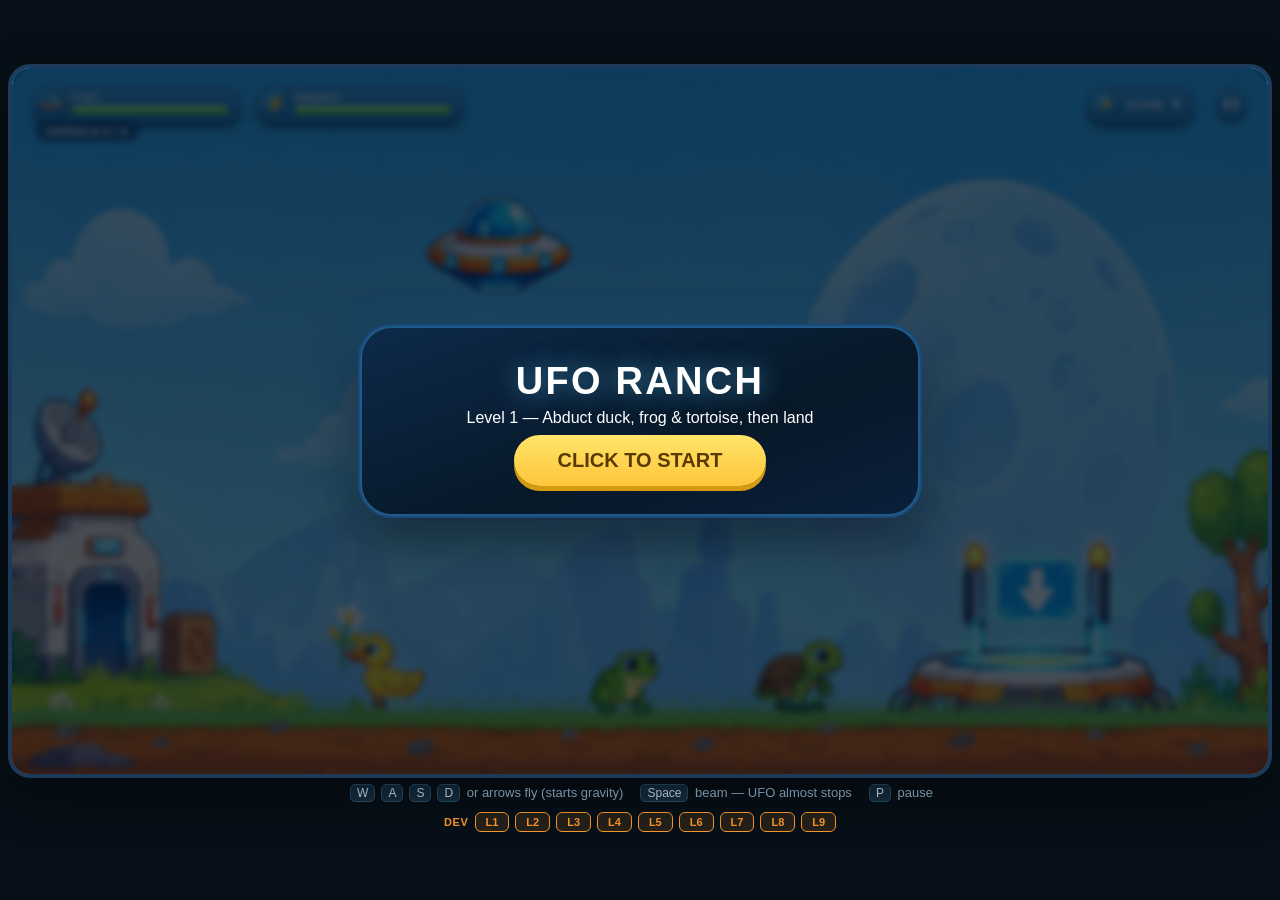
==== index.html @ 79c07a97 "level 9" ====
<!DOCTYPE html>
<html lang="en">
<head>
  <meta charset="UTF-8" />
  <meta name="viewport" content="width=device-width, initial-scale=1.0" />
  <title>UFO Ranch — Level 1: Green Planet</title>
  <link rel="stylesheet" href="css/game.css" />
</head>
<body>
  <div id="frame">
    <div id="stage">
      <canvas id="game" width="1600" height="900"></canvas>

      <div id="hud">
        <div class="pill pill-bar">
          <div class="icon-wrap"><canvas id="icon-ufo" width="72" height="72"></canvas></div>
          <div class="pill-body">
            <div class="lbl">FUEL</div>
            <div class="bar"><i id="fuel-bar"></i></div>
          </div>
        </div>
        <div class="pill pill-bar">
          <div class="icon-wrap bolt">⚡</div>
          <div class="pill-body">
            <div class="lbl">ENERGY</div>
            <div class="bar"><i id="energy-bar"></i></div>
          </div>
        </div>
        <div class="spacer"></div>
        <div class="pill pill-stat">
          <div class="icon-wrap star-ic">★</div>
          <div class="stat"><span class="score-lbl">SCORE</span> <span id="score-stat">0</span></div>
        </div>
        <button id="pause-btn" type="button" aria-label="Pause">❚❚</button>
      </div>

      <div id="goal-chip">ANIMALS <b id="goal-stat">0 / 5</b></div>

      <div id="banner" class="hidden"></div>

      <div id="overlay" class="show">
        <div class="panel">
          <h1 id="ov-title">UFO RANCH</h1>
          <div id="ov-sub"></div>
          <button id="ov-btn" type="button">CLICK TO START</button>
        </div>
      </div>
    </div>
    <div id="hint">
      <span><kbd>W</kbd><kbd>A</kbd><kbd>S</kbd><kbd>D</kbd> or arrows fly (starts gravity)</span>
      <span><kbd>Space</kbd> beam — UFO almost stops</span>
      <span><kbd>P</kbd> pause</span>
    </div>
    <div id="dev-bar">
      <span>DEV</span>
      <button onclick="devGoto(0)">L1</button>
      <button onclick="devGoto(1)">L2</button>
      <button onclick="devGoto(2)">L3</button>
      <button onclick="devGoto(3)">L4</button>
      <button onclick="devGoto(4)">L5</button>
      <button onclick="devGoto(5)">L6</button>
      <button onclick="devGoto(6)">L7</button>
      <button onclick="devGoto(7)">L8</button>
      <button onclick="devGoto(8)">L9</button>
    </div>
  </div>
  <script src="js/sprites_b64.js"></script>
  <script src="js/game.js"></script>
</body>
</html>
---- css/game.css ----
* { box-sizing: border-box; margin: 0; padding: 0; }

html, body {
  width: 100%;
  height: 100%;
  overflow: hidden;
  background: #071018;
  font-family: "Trebuchet MS", "Segoe UI", sans-serif;
}

#frame {
  width: 100%;
  height: 100%;
  display: flex;
  flex-direction: column;
  align-items: center;
  justify-content: center;
  gap: 10px;
  padding: 12px;
}

#stage {
  position: relative;
  width: min(100vw - 24px, calc((100vh - 64px) * 16 / 9));
  height: min(100vh - 64px, calc((100vw - 24px) * 9 / 16));
  border-radius: 18px;
  overflow: hidden;
  box-shadow: 0 0 0 4px #1c3a5a, 0 18px 50px rgba(0, 0, 0, 0.55);
}

#game {
  width: 100%;
  height: 100%;
  display: block;
  cursor: crosshair;
}

#hud {
  position: absolute;
  top: 2.4%;
  left: 1.6%;
  right: 1.6%;
  display: flex;
  align-items: center;
  gap: 1.1%;
  pointer-events: none;
  z-index: 5;
}

.spacer { flex: 1; }

.pill {
  display: flex;
  align-items: center;
  gap: 6px;
  height: 38px;
  padding: 3px 12px 3px 4px;
  border-radius: 999px;
  color: #fff;
  background: linear-gradient(#3aa4e0, #1f7fbf);
  box-shadow: 0 4px 0 #0f4e7a, 0 8px 12px rgba(0, 0, 0, 0.22);
  border: 2px solid #2b93d0;
}

.pill-bar { flex: 1 1 120px; min-width: 0; max-width: 210px; }
.pill-stat { padding-right: 12px; flex: 0 0 auto; }

.icon-wrap {
  width: 28px;
  height: 28px;
  border-radius: 50%;
  background: radial-gradient(circle at 35% 30%, #4ec9ff, #156aa8);
  display: grid;
  place-items: center;
  flex: 0 0 28px;
  box-shadow: inset 0 -2px 0 rgba(0, 0, 0, 0.18);
  overflow: hidden;
}

#icon-ufo { width: 26px; height: 26px; }

.bolt, .star-ic {
  font-size: 16px;
  line-height: 1;
  color: #ffe14a;
  text-shadow: 0 1px 0 #c98910;
}

.bolt { color: #fff64a; font-size: 17px; }

.pill-body { flex: 1; min-width: 0; }
.lbl {
  font-weight: 800;
  font-size: 10px;
  letter-spacing: 0.08em;
  margin-bottom: 2px;
}

.bar {
  height: 8px;
  border-radius: 6px;
  background: #0d3358;
  overflow: hidden;
  box-shadow: inset 0 1px 2px rgba(0, 0, 0, 0.35);
}

.bar i {
  display: block;
  height: 100%;
  width: 100%;
  border-radius: 8px;
  background: linear-gradient(#c6ff7a, #7CFF4A 55%, #4fd024);
  box-shadow: inset 0 3px 0 rgba(255, 255, 255, 0.35);
  transition: width 0.12s linear;
}

.bar i.low { background: linear-gradient(#ffd36a, #ff9a2a); }
.bar i.crit { background: linear-gradient(#ff8a8a, #ff4a4a); }

.stat {
  font-weight: 800;
  font-size: 15px;
  white-space: nowrap;
}

.score-lbl { font-size: 10px; margin-right: 4px; letter-spacing: 0.04em; }

#pause-btn {
  pointer-events: auto;
  width: 34px;
  height: 34px;
  margin-left: 6px;
  border: 2px solid #2b93d0;
  border-radius: 50%;
  background: linear-gradient(#3aa4e0, #1f7fbf);
  color: #fff;
  font-size: 11px;
  cursor: pointer;
  box-shadow: 0 3px 0 #0f4e7a;
}

#pause-btn:active { transform: translateY(3px); box-shadow: 0 3px 0 #0f4e7a; }

#goal-chip {
  position: absolute;
  top: 7.4%;
  left: 1.8%;
  z-index: 5;
  pointer-events: none;
  background: rgba(16, 70, 120, 0.72);
  color: #fff;
  font-weight: 800;
  font-size: 11px;
  letter-spacing: 0.04em;
  padding: 5px 12px;
  border-radius: 999px;
}

#banner {
  position: absolute;
  top: 11%;
  left: 50%;
  transform: translateX(-50%);
  z-index: 6;
  background: rgba(20, 80, 140, 0.92);
  color: #fff;
  font-weight: 800;
  font-size: 22px;
  padding: 10px 28px;
  border-radius: 999px;
  pointer-events: none;
  white-space: nowrap;
}

#banner.hidden { display: none; }

#overlay {
  position: absolute;
  inset: 0;
  z-index: 8;
  display: none;
  align-items: center;
  justify-content: center;
  background: rgba(4, 14, 30, 0.72);
  backdrop-filter: blur(3px);
}

#overlay.show { display: flex; }

.panel {
  width: min(560px, 74%);
  text-align: center;
  color: #fff;
  padding: 32px 36px 28px;
  border-radius: 32px;
  background: linear-gradient(160deg, #0d2a4a 0%, #071828 60%, #0a1f3a 100%);
  box-shadow: 0 0 0 2px #1a4a7a, 0 0 40px rgba(60, 160, 255, 0.18), 0 16px 48px rgba(0, 0, 0, 0.6);
  border: 2px solid #1e5a8a;
}

.panel h1 {
  font-size: 38px;
  font-weight: 900;
  letter-spacing: 0.06em;
  margin-bottom: 6px;
  text-shadow: 0 0 24px rgba(100, 210, 255, 0.55);
}

.panel p {
  font-size: 14px;
  color: #7ab8e0;
  margin-bottom: 20px;
  letter-spacing: 0.03em;
}

.panel button {
  border: 0;
  cursor: pointer;
  font: 800 20px "Trebuchet MS", sans-serif;
  color: #5a3a00;
  background: linear-gradient(#ffe56a, #ffc53a);
  padding: 14px 44px;
  border-radius: 999px;
  box-shadow: 0 5px 0 #d49a12;
  margin-top: 8px;
}

.panel button:active { transform: translateY(3px); box-shadow: 0 2px 0 #d49a12; }

/* level-complete specific styles */
.panel-complete h1 {
  color: #ffe56a;
  text-shadow: 0 0 28px rgba(255, 220, 60, 0.6), 0 2px 0 #a06800;
}

.panel-stars {
  font-size: 34px;
  letter-spacing: 6px;
  margin-bottom: 18px;
  filter: drop-shadow(0 0 8px rgba(255, 220, 60, 0.7));
}

.panel-stats {
  display: grid;
  grid-template-columns: repeat(3, 1fr);
  gap: 10px;
  margin-bottom: 22px;
}

.stat-card {
  background: rgba(255, 255, 255, 0.05);
  border: 1px solid rgba(100, 180, 255, 0.18);
  border-radius: 16px;
  padding: 12px 8px;
  display: flex;
  flex-direction: column;
  align-items: center;
  gap: 4px;
}

.stat-card .sc-icon { font-size: 22px; line-height: 1; }
.stat-card .sc-val {
  font-size: 26px;
  font-weight: 900;
  color: #fff;
  line-height: 1;
}
.stat-card .sc-lbl {
  font-size: 10px;
  font-weight: 700;
  letter-spacing: 0.1em;
  color: #6aaed4;
  text-transform: uppercase;
}

#hint {
  display: flex;
  flex-wrap: wrap;
  gap: 14px;
  justify-content: center;
  color: #9ec4e0;
  font-size: 13px;
}

kbd {
  display: inline-block;
  margin: 0 3px;
  padding: 1px 6px;
  border-radius: 5px;
  background: #173044;
  color: #dff4ff;
  border: 1px solid #2c5574;
  font-family: inherit;
  font-size: 12px;
}

#dev-bar {
  display: flex;
  align-items: center;
  gap: 6px;
  font-size: 11px;
  color: #ff9a2a;
  font-weight: 800;
  letter-spacing: 0.06em;
}

#dev-bar button {
  padding: 3px 10px;
  border-radius: 6px;
  border: 1px solid #ff9a2a;
  background: rgba(255,154,42,0.12);
  color: #ff9a2a;
  font: 700 11px "Trebuchet MS", sans-serif;
  cursor: pointer;
}

#dev-bar button:hover { background: rgba(255,154,42,0.28); }
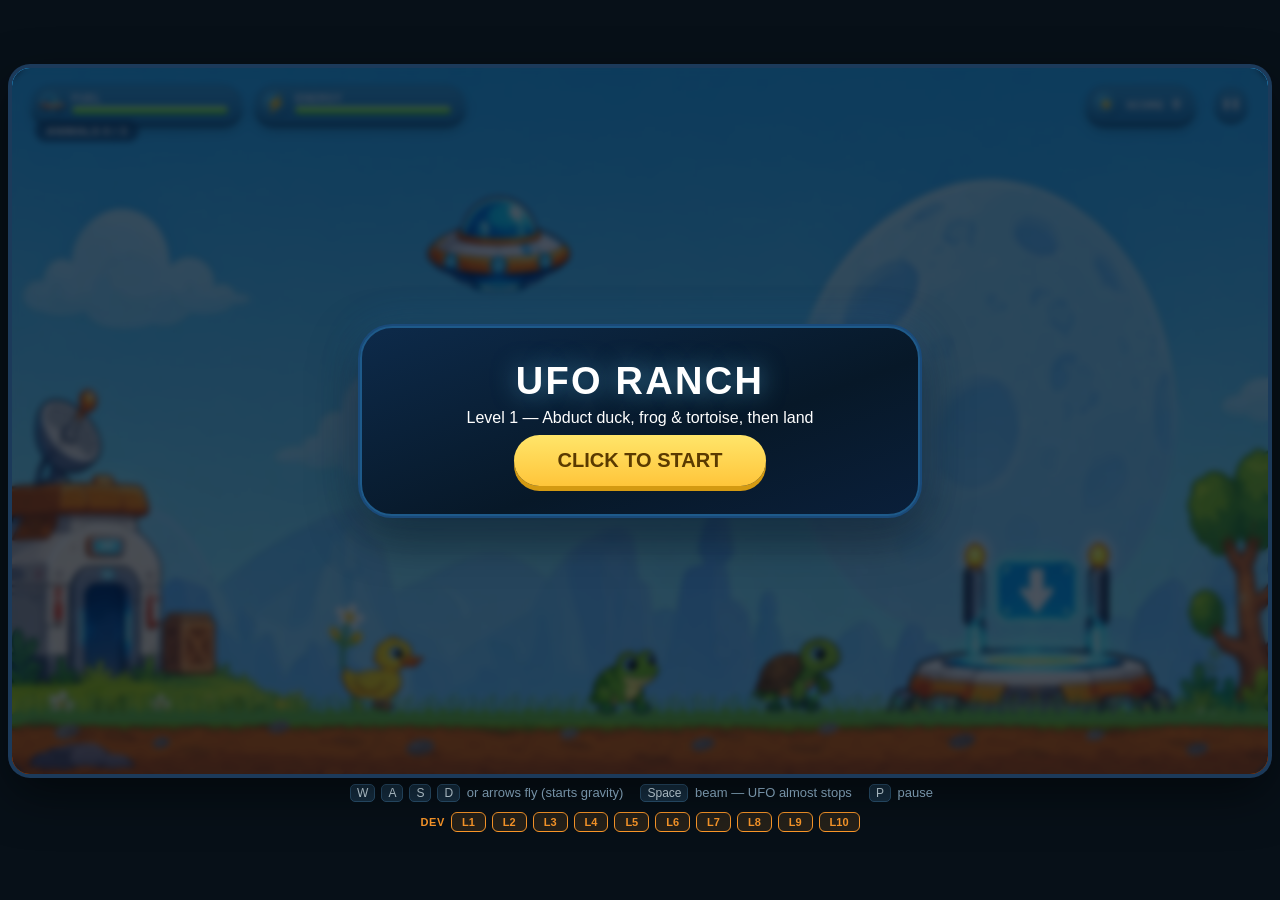
==== commit 94d1bab0: "level 10" ====
--- a/index.html
+++ b/index.html
@@ -62,6 +62,7 @@
       <button onclick="devGoto(6)">L7</button>
       <button onclick="devGoto(7)">L8</button>
       <button onclick="devGoto(8)">L9</button>
+      <button onclick="devGoto(9)">L10</button>
     </div>
   </div>
   <script src="js/sprites_b64.js"></script>
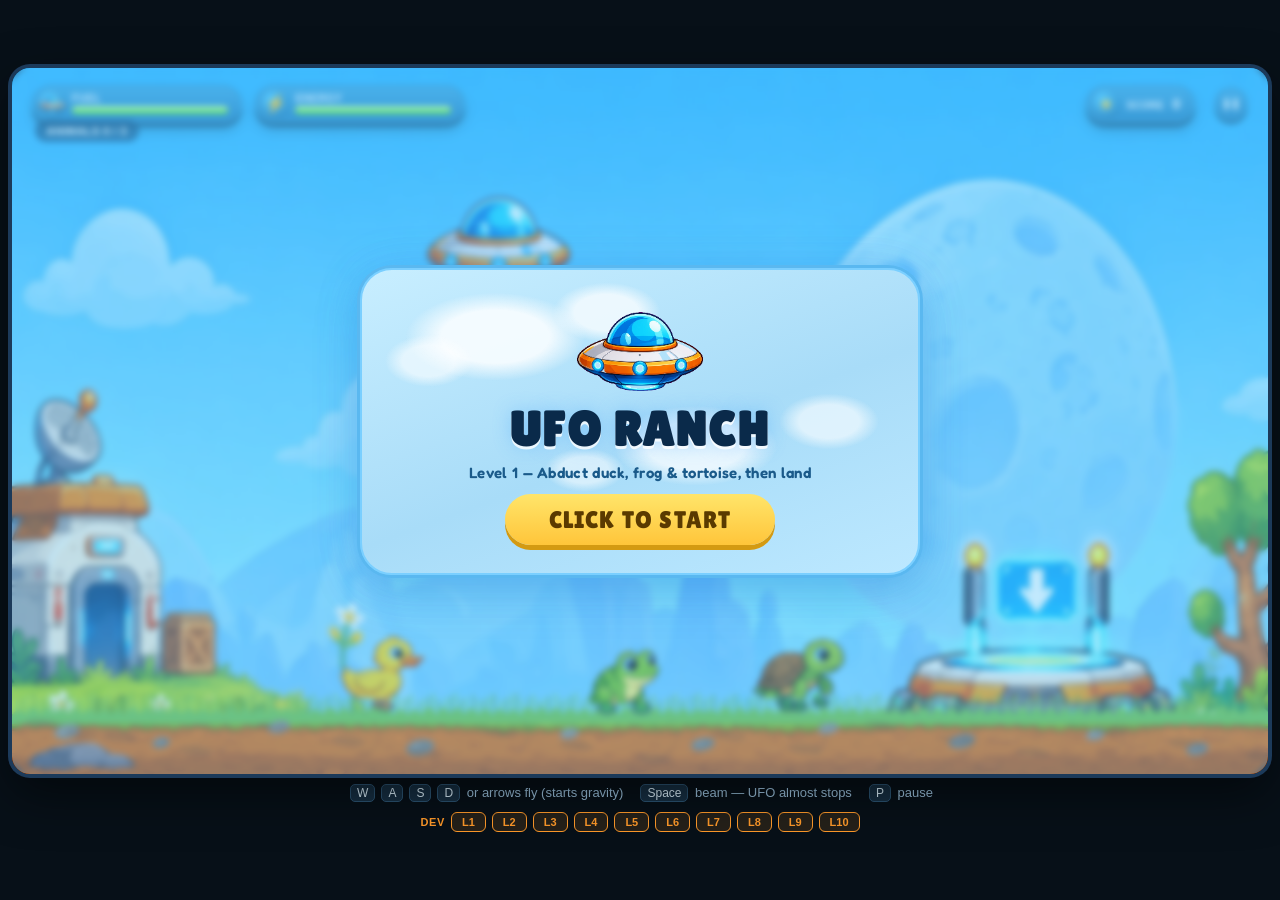
==== commit 06953c08: "final in dev mode" ====
--- a/index.html
+++ b/index.html
@@ -4,6 +4,9 @@
   <meta charset="UTF-8" />
   <meta name="viewport" content="width=device-width, initial-scale=1.0" />
   <title>UFO Ranch — Level 1: Green Planet</title>
+  <link rel="preconnect" href="https://fonts.googleapis.com" />
+  <link rel="preconnect" href="https://fonts.gstatic.com" crossorigin />
+  <link href="https://fonts.googleapis.com/css2?family=Lilita+One&family=Fredoka:wght@400;600;700&display=swap" rel="stylesheet" />
   <link rel="stylesheet" href="css/game.css" />
 </head>
 <body>
@@ -40,6 +43,7 @@
 
       <div id="overlay" class="show">
         <div class="panel">
+          <canvas id="ov-ufo" width="220" height="152"></canvas>
           <h1 id="ov-title">UFO RANCH</h1>
           <div id="ov-sub"></div>
           <button id="ov-btn" type="button">CLICK TO START</button>
--- a/css/game.css
+++ b/css/game.css
@@ -181,7 +181,7 @@
   display: none;
   align-items: center;
   justify-content: center;
-  background: rgba(4, 14, 30, 0.72);
+  background: rgba(100, 200, 255, 0.38);
   backdrop-filter: blur(3px);
 }
 
@@ -190,25 +190,86 @@
 .panel {
   width: min(560px, 74%);
   text-align: center;
-  color: #fff;
+  color: #0a2a4a;
   padding: 32px 36px 28px;
   border-radius: 32px;
-  background: linear-gradient(160deg, #0d2a4a 0%, #071828 60%, #0a1f3a 100%);
-  box-shadow: 0 0 0 2px #1a4a7a, 0 0 40px rgba(60, 160, 255, 0.18), 0 16px 48px rgba(0, 0, 0, 0.6);
-  border: 2px solid #1e5a8a;
+  background: linear-gradient(160deg, #c8eeff 0%, #a8dcf8 55%, #bce8ff 100%);
+  box-shadow: 0 0 0 3px #5ab8f0, 0 0 40px rgba(60, 160, 255, 0.28), 0 16px 48px rgba(0, 80, 160, 0.22);
+  border: 2px solid #7acfff;
+  position: relative;
+  overflow: hidden;
+}
+
+/* cloud layer 1 — drifts left to right */
+.panel::before {
+  content: "";
+  position: absolute;
+  inset: 0;
+  border-radius: inherit;
+  pointer-events: none;
+  background:
+    radial-gradient(ellipse 90px 44px at 12% 22%, rgba(255,255,255,0.82) 60%, transparent 100%),
+    radial-gradient(ellipse 54px 30px at 22% 14%, rgba(255,255,255,0.72) 60%, transparent 100%),
+    radial-gradient(ellipse 44px 26px at 6%  30%, rgba(255,255,255,0.60) 60%, transparent 100%),
+    radial-gradient(ellipse 76px 38px at 68% 72%, rgba(255,255,255,0.78) 60%, transparent 100%),
+    radial-gradient(ellipse 48px 28px at 78% 64%, rgba(255,255,255,0.65) 60%, transparent 100%),
+    radial-gradient(ellipse 38px 22px at 60% 80%, rgba(255,255,255,0.55) 60%, transparent 100%);
+  background-size: 200% 100%;
+  animation: cloudDrift1 18s linear infinite;
+  z-index: 0;
+}
+
+/* cloud layer 2 — drifts slightly faster, offset positions */
+.panel::after {
+  content: "";
+  position: absolute;
+  inset: 0;
+  border-radius: inherit;
+  pointer-events: none;
+  background:
+    radial-gradient(ellipse 68px 36px at 82% 18%, rgba(255,255,255,0.70) 60%, transparent 100%),
+    radial-gradient(ellipse 44px 26px at 92% 10%, rgba(255,255,255,0.58) 60%, transparent 100%),
+    radial-gradient(ellipse 36px 20px at 74% 28%, rgba(255,255,255,0.50) 60%, transparent 100%),
+    radial-gradient(ellipse 82px 40px at 30% 58%, rgba(255,255,255,0.72) 60%, transparent 100%),
+    radial-gradient(ellipse 50px 28px at 42% 50%, rgba(255,255,255,0.60) 60%, transparent 100%),
+    radial-gradient(ellipse 40px 22px at 20% 66%, rgba(255,255,255,0.52) 60%, transparent 100%);
+  background-size: 200% 100%;
+  animation: cloudDrift2 26s linear infinite;
+  z-index: 0;
+}
+
+/* all direct children sit above the cloud pseudo-elements */
+.panel > * { position: relative; z-index: 1; }
+
+@keyframes cloudDrift1 {
+  from { background-position: 0% 0%; }
+  to   { background-position: 100% 0%; }
+}
+
+@keyframes cloudDrift2 {
+  from { background-position: 100% 0%; }
+  to   { background-position: 0% 0%; }
+}
+
+#ov-ufo {
+  width: 140px;
+  height: 96px;
+  display: block;
+  margin: 0 auto 4px;
 }
 
 .panel h1 {
-  font-size: 38px;
-  font-weight: 900;
-  letter-spacing: 0.06em;
+  font-family: "Lilita One", cursive;
+  font-size: 48px;
+  letter-spacing: 0.04em;
   margin-bottom: 6px;
-  text-shadow: 0 0 24px rgba(100, 210, 255, 0.55);
+  color: #0a2a4a;
+  text-shadow: 0 3px 0 rgba(255,255,255,0.8), 0 0 18px rgba(60, 160, 255, 0.35);
 }
 
 .panel p {
   font-size: 14px;
-  color: #7ab8e0;
+  color: #1a5a8a;
   margin-bottom: 20px;
   letter-spacing: 0.03em;
 }
@@ -216,10 +277,12 @@
 .panel button {
   border: 0;
   cursor: pointer;
-  font: 800 20px "Trebuchet MS", sans-serif;
+  font-family: "Lilita One", cursive;
+  font-size: 24px;
+  letter-spacing: 0.05em;
   color: #5a3a00;
   background: linear-gradient(#ffe56a, #ffc53a);
-  padding: 14px 44px;
+  padding: 12px 44px;
   border-radius: 999px;
   box-shadow: 0 5px 0 #d49a12;
   margin-top: 8px;
@@ -229,8 +292,35 @@
 
 /* level-complete specific styles */
 .panel-complete h1 {
-  color: #ffe56a;
-  text-shadow: 0 0 28px rgba(255, 220, 60, 0.6), 0 2px 0 #a06800;
+  font-family: "Lilita One", cursive;
+  color: #c87800;
+  text-shadow: 0 0 28px rgba(255, 220, 60, 0.5), 0 3px 0 rgba(255,255,255,0.7);
+}
+
+/* game-complete specific styles */
+.panel-gameover h1 {
+  font-family: "Lilita One", cursive;
+  font-size: 54px;
+  color: #b8000a;
+  text-shadow: 0 0 32px rgba(255, 80, 60, 0.45), 0 3px 0 rgba(255,255,255,0.8);
+}
+
+.gc-msg {
+  font-family: "Fredoka", sans-serif;
+  font-weight: 600;
+  font-size: 17px;
+  color: #1a5a8a;
+  margin-bottom: 14px;
+  letter-spacing: 0.02em;
+}
+
+#ov-sub {
+  font-family: "Fredoka", sans-serif;
+  font-weight: 600;
+  color: #1a5a8a;
+  font-size: 15px;
+  margin-bottom: 4px;
+  letter-spacing: 0.02em;
 }
 
 .panel-stars {
@@ -248,8 +338,8 @@
 }
 
 .stat-card {
-  background: rgba(255, 255, 255, 0.05);
-  border: 1px solid rgba(100, 180, 255, 0.18);
+  background: rgba(255, 255, 255, 0.45);
+  border: 1px solid rgba(100, 180, 255, 0.35);
   border-radius: 16px;
   padding: 12px 8px;
   display: flex;
@@ -260,16 +350,18 @@
 
 .stat-card .sc-icon { font-size: 22px; line-height: 1; }
 .stat-card .sc-val {
+  font-family: "Fredoka", sans-serif;
   font-size: 26px;
-  font-weight: 900;
-  color: #fff;
+  font-weight: 700;
+  color: #0a2a4a;
   line-height: 1;
 }
 .stat-card .sc-lbl {
-  font-size: 10px;
-  font-weight: 700;
-  letter-spacing: 0.1em;
-  color: #6aaed4;
+  font-family: "Fredoka", sans-serif;
+  font-size: 11px;
+  font-weight: 600;
+  letter-spacing: 0.08em;
+  color: #1a6a9a;
   text-transform: uppercase;
 }
 
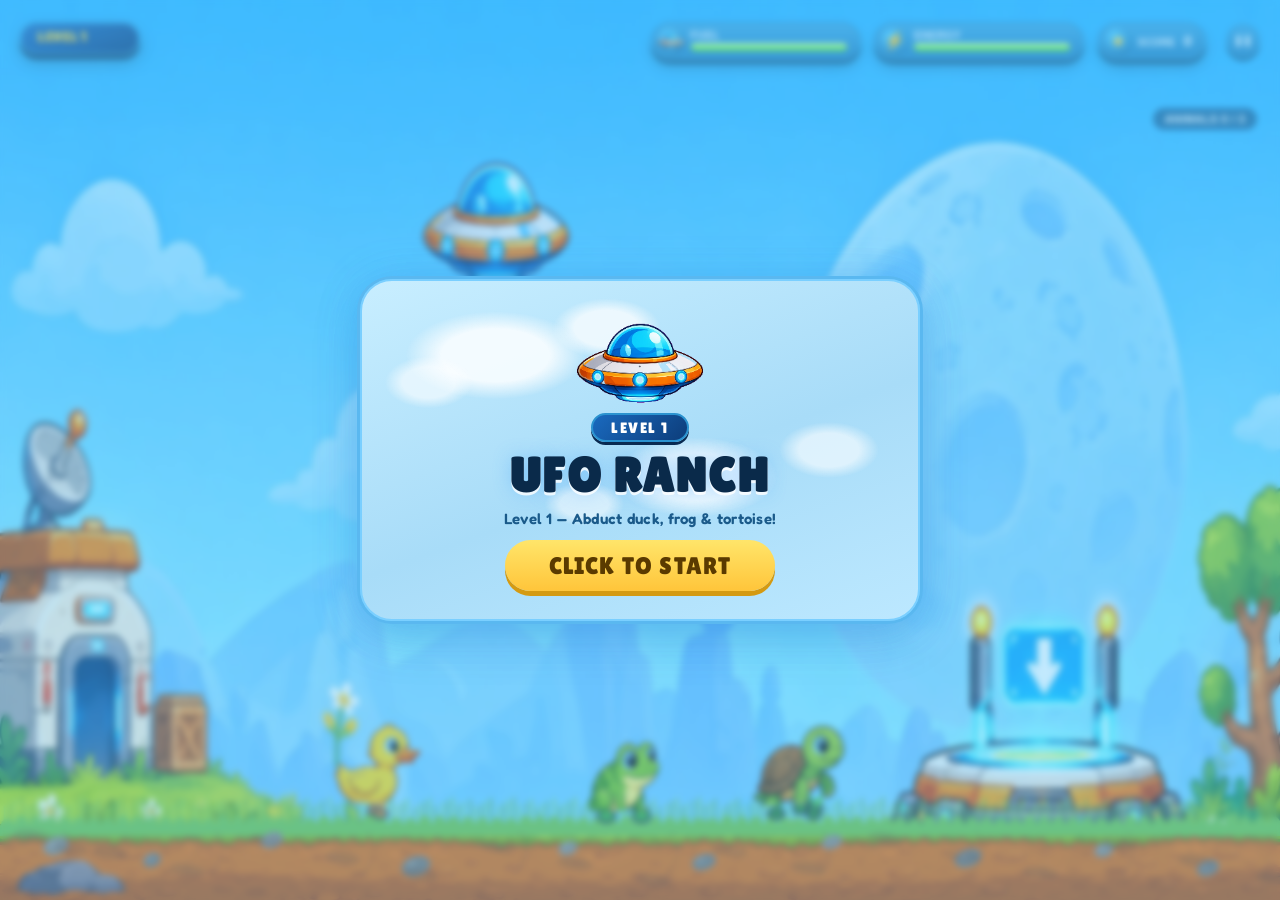
==== commit e17ca666: "make it easy" ====
--- a/index.html
+++ b/index.html
@@ -2,11 +2,10 @@
 <html lang="en">
 <head>
   <meta charset="UTF-8" />
-  <meta name="viewport" content="width=device-width, initial-scale=1.0" />
-  <title>UFO Ranch — Level 1: Green Planet</title>
-  <link rel="preconnect" href="https://fonts.googleapis.com" />
-  <link rel="preconnect" href="https://fonts.gstatic.com" crossorigin />
-  <link href="https://fonts.googleapis.com/css2?family=Lilita+One&family=Fredoka:wght@400;600;700&display=swap" rel="stylesheet" />
+  <meta name="viewport" content="width=device-width, initial-scale=1.0, user-scalable=no" />
+  <meta name="screen-orientation" content="landscape" />
+  <title>UFO Ranch — Abduct &amp; Fly!</title>
+  <link rel="stylesheet" href="css/fonts.css" />
   <link rel="stylesheet" href="css/game.css" />
 </head>
 <body>
@@ -14,7 +13,13 @@
     <div id="stage">
       <canvas id="game" width="1600" height="900"></canvas>
 
+      <div id="level-bubble">
+        <div id="level-label">LEVEL 1</div>
+        <div id="level-mission"></div>
+      </div>
+
       <div id="hud">
+        <div class="spacer"></div>
         <div class="pill pill-bar">
           <div class="icon-wrap"><canvas id="icon-ufo" width="72" height="72"></canvas></div>
           <div class="pill-body">
@@ -29,7 +34,6 @@
             <div class="bar"><i id="energy-bar"></i></div>
           </div>
         </div>
-        <div class="spacer"></div>
         <div class="pill pill-stat">
           <div class="icon-wrap star-ic">★</div>
           <div class="stat"><span class="score-lbl">SCORE</span> <span id="score-stat">0</span></div>
@@ -41,12 +45,20 @@
 
       <div id="banner" class="hidden"></div>
 
+      <div id="joy-pad" aria-label="Move">
+        <div id="joy-ring"></div>
+        <div id="joy-knob"></div>
+      </div>
+
+      <button id="beam-btn" type="button" aria-label="Beam">☄️<br>BEAM</button>
+
       <div id="overlay" class="show">
         <div class="panel">
           <canvas id="ov-ufo" width="220" height="152"></canvas>
+          <div id="ov-level"></div>
           <h1 id="ov-title">UFO RANCH</h1>
           <div id="ov-sub"></div>
-          <button id="ov-btn" type="button">CLICK TO START</button>
+          <button id="ov-btn" type="button">TAP / CLICK TO START</button>
         </div>
       </div>
     </div>
@@ -55,19 +67,7 @@
       <span><kbd>Space</kbd> beam — UFO almost stops</span>
       <span><kbd>P</kbd> pause</span>
     </div>
-    <div id="dev-bar">
-      <span>DEV</span>
-      <button onclick="devGoto(0)">L1</button>
-      <button onclick="devGoto(1)">L2</button>
-      <button onclick="devGoto(2)">L3</button>
-      <button onclick="devGoto(3)">L4</button>
-      <button onclick="devGoto(4)">L5</button>
-      <button onclick="devGoto(5)">L6</button>
-      <button onclick="devGoto(6)">L7</button>
-      <button onclick="devGoto(7)">L8</button>
-      <button onclick="devGoto(8)">L9</button>
-      <button onclick="devGoto(9)">L10</button>
-    </div>
+
   </div>
   <script src="js/sprites_b64.js"></script>
   <script src="js/game.js"></script>
--- a/css/fonts.css
+++ b/css/fonts.css
@@ -0,0 +1,5 @@
+﻿@font-face { font-family: 'Lilita One'; font-style: normal; font-weight: 400; font-display: swap; src: url('[data-uri]') format('truetype'); }
+@font-face { font-family: 'Fredoka'; font-style: normal; font-weight: 400; font-display: swap; src: url('[data-uri]') format('truetype'); }
+@font-face { font-family: 'Fredoka'; font-style: normal; font-weight: 600; font-display: swap; src: url('[data-uri]') format('truetype'); }
+@font-face { font-family: 'Fredoka'; font-style: normal; font-weight: 700; font-display: swap; src: url('[data-uri]') format('truetype'); }
+
--- a/css/game.css
+++ b/css/game.css
@@ -15,17 +15,15 @@
   flex-direction: column;
   align-items: center;
   justify-content: center;
-  gap: 10px;
-  padding: 12px;
+  gap: 0;
+  padding: 0;
 }
 
 #stage {
   position: relative;
-  width: min(100vw - 24px, calc((100vh - 64px) * 16 / 9));
-  height: min(100vh - 64px, calc((100vw - 24px) * 9 / 16));
-  border-radius: 18px;
+  width: 100%;
+  height: 100%;
   overflow: hidden;
-  box-shadow: 0 0 0 4px #1c3a5a, 0 18px 50px rgba(0, 0, 0, 0.55);
 }
 
 #game {
@@ -33,6 +31,41 @@
   height: 100%;
   display: block;
   cursor: crosshair;
+}
+
+#level-bubble {
+  position: absolute;
+  top: 2.4%;
+  left: 1.6%;
+  z-index: 5;
+  pointer-events: none;
+  background: linear-gradient(160deg, #1a6abf, #0d3d7a);
+  border: 2px solid #2b93d0;
+  box-shadow: 0 4px 0 #0a2a50, 0 8px 16px rgba(0,0,0,0.28);
+  border-radius: 18px;
+  padding: 6px 16px 7px;
+  min-width: 120px;
+  max-width: 28%;
+}
+
+#level-label {
+  font-family: "Lilita One", cursive;
+  font-size: 13px;
+  letter-spacing: 0.1em;
+  color: #ffe14a;
+  text-shadow: 0 1px 0 #a06800;
+  line-height: 1;
+  margin-bottom: 3px;
+}
+
+#level-mission {
+  font-family: "Fredoka", sans-serif;
+  font-weight: 600;
+  font-size: 11px;
+  color: #cceeff;
+  letter-spacing: 0.02em;
+  line-height: 1.3;
+  white-space: normal;
 }
 
 #hud {
@@ -143,8 +176,8 @@
 
 #goal-chip {
   position: absolute;
-  top: 7.4%;
-  left: 1.8%;
+  top: 12%;
+  right: 1.8%;
   z-index: 5;
   pointer-events: none;
   background: rgba(16, 70, 120, 0.72);
@@ -314,6 +347,22 @@
   letter-spacing: 0.02em;
 }
 
+#ov-level {
+  display: inline-block;
+  font-family: "Lilita One", cursive;
+  font-size: 15px;
+  letter-spacing: 0.1em;
+  color: #fff;
+  background: linear-gradient(135deg, #1a6abf, #0d3d7a);
+  border: 2px solid #2b93d0;
+  border-radius: 999px;
+  padding: 4px 18px;
+  margin-bottom: 6px;
+  box-shadow: 0 3px 0 #0a2a50;
+}
+
+#ov-level:empty { display: none; }
+
 #ov-sub {
   font-family: "Fredoka", sans-serif;
   font-weight: 600;
@@ -365,13 +414,20 @@
   text-transform: uppercase;
 }
 
-#hint {
-  display: flex;
-  flex-wrap: wrap;
-  gap: 14px;
-  justify-content: center;
-  color: #9ec4e0;
-  font-size: 13px;
+#hint { display: none; }
+
+/* force landscape on portrait mobile by rotating the whole page */
+@media (max-width: 926px) and (orientation: portrait) {
+  body {
+    position: fixed;
+    top: 0;
+    left: 0;
+    width: 100vh;
+    height: 100vw;
+    transform-origin: top left;
+    transform: rotate(90deg) translateX(0) translateY(-100%);
+    overflow: hidden;
+  }
 }
 
 kbd {
@@ -386,24 +442,75 @@
   font-size: 12px;
 }
 
-#dev-bar {
+#beam-btn {
+  position: absolute;
+  bottom: 5%;
+  right: 4%;
+  z-index: 10;
+  width: 11%;
+  aspect-ratio: 1;
+  border-radius: 50%;
+  border: 3px solid rgba(122,207,255,0.7);
+  background: radial-gradient(circle at 40% 32%, rgba(120,230,255,0.92), rgba(14,80,180,0.88));
+  color: #fff;
+  font-family: "Lilita One", cursive;
+  font-size: 1.4vw;
+  line-height: 1.25;
+  letter-spacing: 0.04em;
+  box-shadow: 0 0 0 3px rgba(10,60,120,0.5), 0 0 22px rgba(80,200,255,0.45), inset 0 2px 0 rgba(255,255,255,0.25);
+  cursor: pointer;
+  touch-action: none;
+  user-select: none;
+  -webkit-user-select: none;
   display: flex;
   align-items: center;
-  gap: 6px;
-  font-size: 11px;
-  color: #ff9a2a;
-  font-weight: 800;
-  letter-spacing: 0.06em;
-}
-
-#dev-bar button {
-  padding: 3px 10px;
-  border-radius: 6px;
-  border: 1px solid #ff9a2a;
-  background: rgba(255,154,42,0.12);
-  color: #ff9a2a;
-  font: 700 11px "Trebuchet MS", sans-serif;
-  cursor: pointer;
-}
-
-#dev-bar button:hover { background: rgba(255,154,42,0.28); }
+  justify-content: center;
+  text-align: center;
+}
+
+#beam-btn:active {
+  transform: scale(0.93);
+  box-shadow: 0 0 0 3px rgba(10,60,120,0.5), 0 0 36px rgba(80,200,255,0.75), inset 0 2px 0 rgba(255,255,255,0.25);
+  background: radial-gradient(circle at 40% 32%, rgba(180,245,255,0.96), rgba(30,120,230,0.92));
+}
+
+#joy-pad, #beam-btn { visibility: hidden; }
+#stage.playing #joy-pad,
+#stage.playing #beam-btn { visibility: visible; }
+
+#joy-pad {
+  position: absolute;
+  bottom: 5%;
+  left: 4%;
+  z-index: 10;
+  width: 11%;
+  aspect-ratio: 1;
+  touch-action: none;
+  user-select: none;
+  -webkit-user-select: none;
+  cursor: grab;
+}
+
+#joy-ring {
+  position: absolute;
+  inset: 0;
+  border-radius: 50%;
+  background: radial-gradient(circle at 50% 50%, rgba(255,255,255,0.06), rgba(10,60,140,0.55));
+  border: 3px solid rgba(122,207,255,0.7);
+  box-shadow: 0 0 0 3px rgba(10,60,120,0.5), 0 0 22px rgba(80,200,255,0.35), inset 0 2px 0 rgba(255,255,255,0.12);
+}
+
+#joy-knob {
+  position: absolute;
+  width: 46%;
+  aspect-ratio: 1;
+  border-radius: 50%;
+  top: 50%;
+  left: 50%;
+  transform: translate(-50%, -50%);
+  background: radial-gradient(circle at 38% 32%, rgba(180,240,255,0.95), rgba(20,110,210,0.9));
+  border: 2px solid rgba(160,230,255,0.6);
+  box-shadow: 0 0 12px rgba(80,200,255,0.5), inset 0 2px 0 rgba(255,255,255,0.35);
+  transition: transform 0.05s ease-out;
+  pointer-events: none;
+}
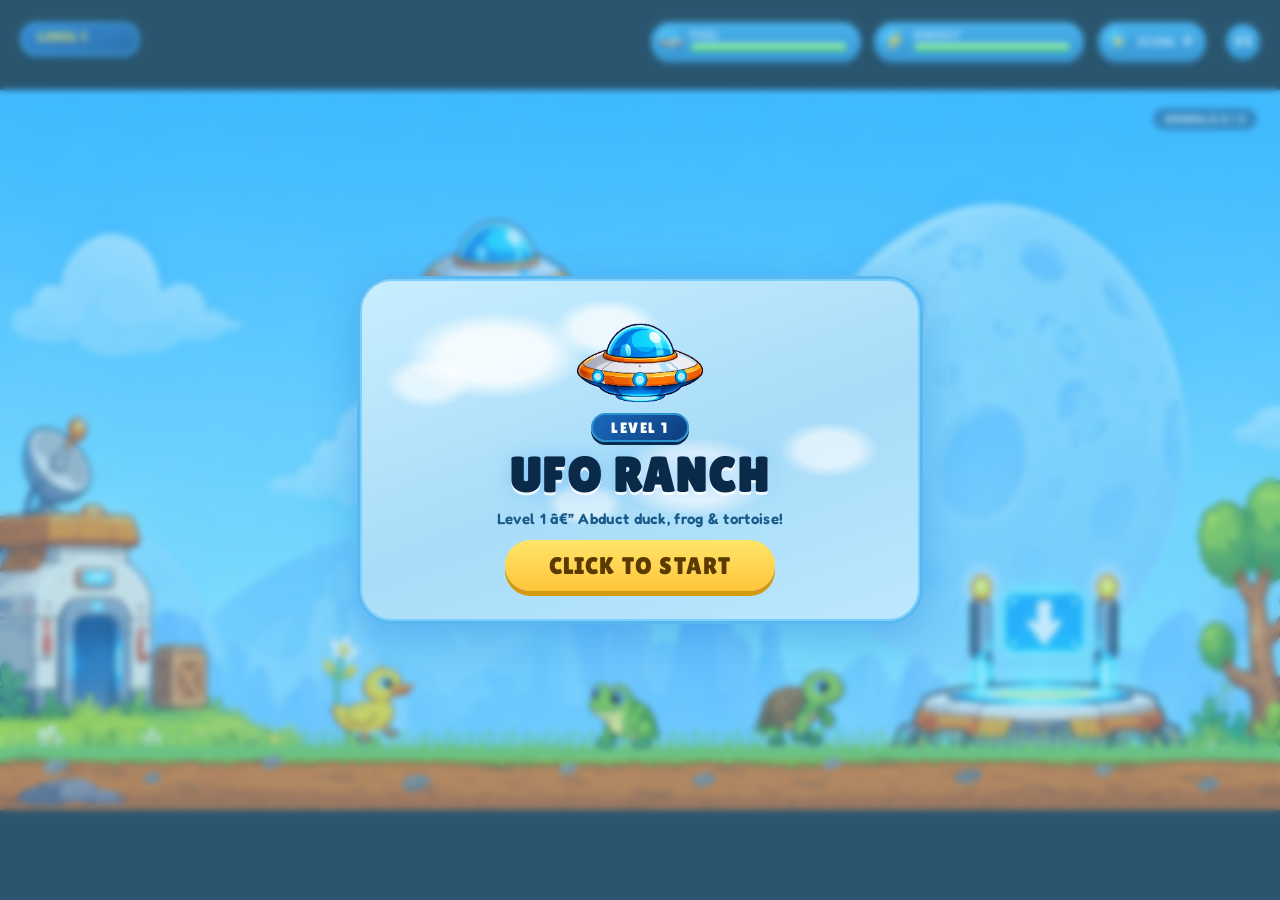
==== commit a5f02067: "fixing bugs" ====
--- a/index.html
+++ b/index.html
@@ -3,8 +3,8 @@
 <head>
   <meta charset="UTF-8" />
   <meta name="viewport" content="width=device-width, initial-scale=1.0, user-scalable=no" />
-  <meta name="screen-orientation" content="landscape" />
   <title>UFO Ranch — Abduct &amp; Fly!</title>
+  <script src="https://www.youtube.com/game_api/v1"></script>
   <link rel="stylesheet" href="css/fonts.css" />
   <link rel="stylesheet" href="css/game.css" />
 </head>
@@ -38,19 +38,19 @@
           <div class="icon-wrap star-ic">★</div>
           <div class="stat"><span class="score-lbl">SCORE</span> <span id="score-stat">0</span></div>
         </div>
-        <button id="pause-btn" type="button" aria-label="Pause">❚❚</button>
+        <button id="pause-btn" type="button" aria-label="Pause game">❚❚</button>
       </div>
 
       <div id="goal-chip">ANIMALS <b id="goal-stat">0 / 5</b></div>
 
       <div id="banner" class="hidden"></div>
 
-      <div id="joy-pad" aria-label="Move">
+      <div id="joy-pad" role="slider" aria-label="Move UFO" aria-valuemin="-1" aria-valuemax="1" aria-valuenow="0">
         <div id="joy-ring"></div>
         <div id="joy-knob"></div>
       </div>
 
-      <button id="beam-btn" type="button" aria-label="Beam">☄️<br>BEAM</button>
+      <button id="beam-btn" type="button" aria-label="Activate tractor beam">☄️<br>BEAM</button>
 
       <div id="overlay" class="show">
         <div class="panel">
@@ -70,6 +70,133 @@
 
   </div>
   <script src="js/sprites_b64.js"></script>
+  <script>
+  // ── YouTube Playables integration ──────────────────────────────────────────
+  (function () {
+    "use strict";
+
+    // ── Canvas responsive scaling ──────────────────────────────────────────
+    function resizeCanvas() {
+      var canvas = document.getElementById("game");
+      var stage  = document.getElementById("stage");
+      if (!canvas || !stage) return;
+      var vw = stage.clientWidth  || window.innerWidth;
+      var vh = stage.clientHeight || window.innerHeight;
+      if (vw <= 0 || vh <= 0) return;
+      // Fit 16:9 game area inside the available viewport, letterboxed
+      var gameAspect = 1600 / 900;
+      var vpAspect   = vw / vh;
+      var cssW, cssH;
+      if (vpAspect >= gameAspect) {
+        cssH = vh;
+        cssW = vh * gameAspect;
+      } else {
+        cssW = vw;
+        cssH = vw / gameAspect;
+      }
+      canvas.style.width  = cssW + "px";
+      canvas.style.height = cssH + "px";
+      canvas.style.position = "absolute";
+      canvas.style.left = ((vw - cssW) / 2) + "px";
+      canvas.style.top  = ((vh - cssH) / 2) + "px";
+    }
+    resizeCanvas();
+    window.addEventListener("resize", resizeCanvas);
+
+    // ── YouTube Playables SDK helpers ──────────────────────────────────────
+    var _ytFirstFrameCalled = false;
+    var _ytGameReadyCalled  = false;
+
+    window._ytSignalFirstFrame = function () {
+      if (_ytFirstFrameCalled) return;
+      _ytFirstFrameCalled = true;
+      try {
+        if (window.youtube && window.youtube.playables &&
+            typeof window.youtube.playables.firstFrameReady === "function") {
+          window.youtube.playables.firstFrameReady();
+        }
+      } catch (e) { /* SDK unavailable in local dev */ }
+    };
+
+    window._ytSignalGameReady = function () {
+      if (_ytGameReadyCalled) return;
+      _ytGameReadyCalled = true;
+      try {
+        if (window.youtube && window.youtube.playables &&
+            typeof window.youtube.playables.gameReady === "function") {
+          window.youtube.playables.gameReady();
+        }
+      } catch (e) { /* SDK unavailable in local dev */ }
+    };
+
+    // ── Audio state ────────────────────────────────────────────────────────
+    window._ytAudioEnabled = true;
+    try {
+      if (window.youtube && window.youtube.playables) {
+        var ytAudio = window.youtube.playables.isAudioEnabled;
+        if (typeof ytAudio === "boolean") window._ytAudioEnabled = ytAudio;
+        if (typeof window.youtube.playables.onAudioEnabledChange === "function") {
+          window.youtube.playables.onAudioEnabledChange(function (enabled) {
+            window._ytAudioEnabled = enabled;
+            // Suspend/resume the shared AudioContext if the game has created one
+            try {
+              if (window._gameAudioCtx) {
+                if (!enabled && window._gameAudioCtx.state === "running") {
+                  window._gameAudioCtx.suspend();
+                } else if (enabled && window._gameAudioCtx.state === "suspended") {
+                  window._gameAudioCtx.resume();
+                }
+              }
+            } catch (e) {}
+          });
+        }
+      }
+    } catch (e) {}
+
+    // ── YouTube Pause / Resume ─────────────────────────────────────────────
+    window._ytPaused = false;
+    try {
+      if (window.youtube && window.youtube.playables) {
+        if (typeof window.youtube.playables.onPause === "function") {
+          window.youtube.playables.onPause(function () {
+            window._ytPaused = true;
+            if (window._ytPauseGame) window._ytPauseGame();
+          });
+        }
+        if (typeof window.youtube.playables.onResume === "function") {
+          window.youtube.playables.onResume(function () {
+            window._ytPaused = false;
+            if (window._ytResumeGame) window._ytResumeGame();
+          });
+        }
+      }
+    } catch (e) {}
+
+    // ── Cloud Save / Load ──────────────────────────────────────────────────
+    window._ytSaveData = function (data) {
+      try {
+        if (window.youtube && window.youtube.playables &&
+            typeof window.youtube.playables.saveData === "function") {
+          window.youtube.playables.saveData(JSON.stringify(data));
+        }
+      } catch (e) {}
+    };
+
+    window._ytLoadData = function (callback) {
+      try {
+        if (window.youtube && window.youtube.playables &&
+            typeof window.youtube.playables.loadData === "function") {
+          window.youtube.playables.loadData(function (raw) {
+            try { callback(raw ? JSON.parse(raw) : null); }
+            catch (e) { callback(null); }
+          });
+          return;
+        }
+      } catch (e) {}
+      callback(null); // SDK unavailable
+    };
+  }());
+  </script>
   <script src="js/game.js"></script>
 </body>
 </html>
--- a/css/game.css
+++ b/css/game.css
@@ -416,19 +416,21 @@
 
 #hint { display: none; }
 
-/* force landscape on portrait mobile by rotating the whole page */
-@media (max-width: 926px) and (orientation: portrait) {
-  body {
+/* Small screens: rotate entire frame to force landscape */
+@media (max-width: 768px) and (orientation: portrait) {
+  #frame {
+    width: 100vh;
+    height: 100vw;
+    transform: rotate(90deg);
+    transform-origin: top left;
     position: fixed;
     top: 0;
-    left: 0;
-    width: 100vh;
-    height: 100vw;
-    transform-origin: top left;
-    transform: rotate(90deg) translateX(0) translateY(-100%);
+    left: 100vw;
     overflow: hidden;
   }
 }
+
+/* Responsive: no orientation lock — game scales to fill viewport */
 
 kbd {
   display: inline-block;
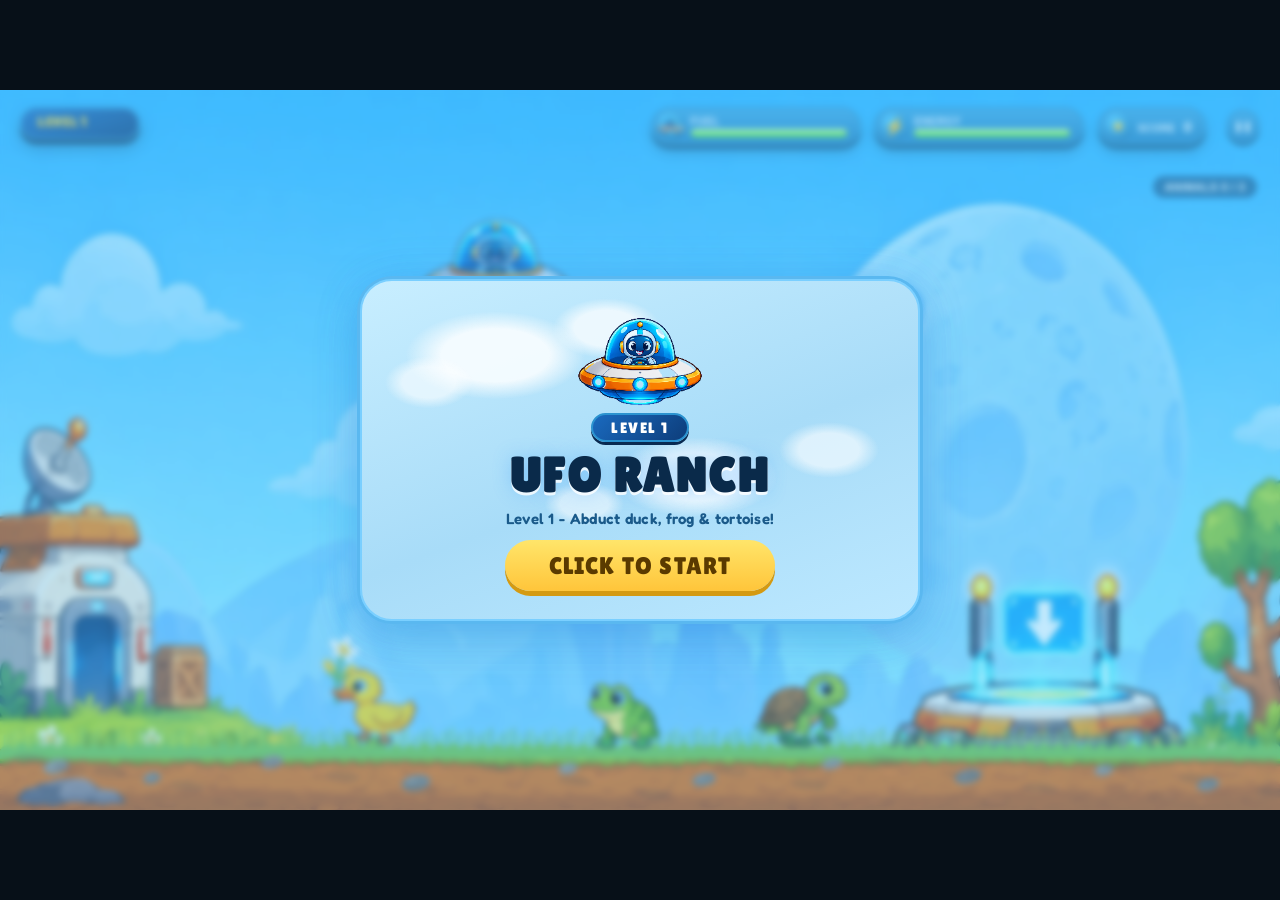
==== commit 26f007eb: "setting text sizes" ====
--- a/index.html
+++ b/index.html
@@ -83,7 +83,6 @@
       var vw = stage.clientWidth  || window.innerWidth;
       var vh = stage.clientHeight || window.innerHeight;
       if (vw <= 0 || vh <= 0) return;
-      // Fit 16:9 game area inside the available viewport, letterboxed
       var gameAspect = 1600 / 900;
       var vpAspect   = vw / vh;
       var cssW, cssH;
@@ -94,11 +93,18 @@
         cssW = vw;
         cssH = vw / gameAspect;
       }
-      canvas.style.width  = cssW + "px";
-      canvas.style.height = cssH + "px";
+      var cssL = (vw - cssW) / 2;
+      var cssT = (vh - cssH) / 2;
+      canvas.style.width    = cssW + "px";
+      canvas.style.height   = cssH + "px";
       canvas.style.position = "absolute";
-      canvas.style.left = ((vw - cssW) / 2) + "px";
-      canvas.style.top  = ((vh - cssH) / 2) + "px";
+      canvas.style.left     = cssL + "px";
+      canvas.style.top      = cssT + "px";
+      // Expose canvas offset so CSS can keep HUD inside the game area
+      stage.style.setProperty("--cx", cssL + "px");
+      stage.style.setProperty("--cy", cssT + "px");
+      stage.style.setProperty("--cw", cssW + "px");
+      stage.style.setProperty("--ch", cssH + "px");
     }
     resizeCanvas();
     window.addEventListener("resize", resizeCanvas);
--- a/css/game.css
+++ b/css/game.css
@@ -35,8 +35,8 @@
 
 #level-bubble {
   position: absolute;
-  top: 2.4%;
-  left: 1.6%;
+  top: calc(var(--cy, 0px) + var(--ch, 100%) * 0.024);
+  left: calc(var(--cx, 0px) + var(--cw, 100%) * 0.016);
   z-index: 5;
   pointer-events: none;
   background: linear-gradient(160deg, #1a6abf, #0d3d7a);
@@ -70,9 +70,10 @@
 
 #hud {
   position: absolute;
-  top: 2.4%;
-  left: 1.6%;
-  right: 1.6%;
+  top: calc(var(--cy, 0px) + var(--ch, 100%) * 0.024);
+  left: calc(var(--cx, 0px) + var(--cw, 100%) * 0.016);
+  right: calc(var(--cx, 0px) + var(--cw, 100%) * 0.016);
+  width: calc(var(--cw, 100%) * 0.968);
   display: flex;
   align-items: center;
   gap: 1.1%;
@@ -176,8 +177,8 @@
 
 #goal-chip {
   position: absolute;
-  top: 12%;
-  right: 1.8%;
+  top: calc(var(--cy, 0px) + var(--ch, 100%) * 0.12);
+  right: calc(var(--cx, 0px) + var(--cw, 100%) * 0.018);
   z-index: 5;
   pointer-events: none;
   background: rgba(16, 70, 120, 0.72);
@@ -191,8 +192,8 @@
 
 #banner {
   position: absolute;
-  top: 11%;
-  left: 50%;
+  top: calc(var(--cy, 0px) + var(--ch, 100%) * 0.11);
+  left: calc(var(--cx, 0px) + var(--cw, 100%) * 0.5);
   transform: translateX(-50%);
   z-index: 6;
   background: rgba(20, 80, 140, 0.92);
@@ -209,7 +210,10 @@
 
 #overlay {
   position: absolute;
-  inset: 0;
+  top: var(--cy, 0px);
+  left: var(--cx, 0px);
+  width: var(--cw, 100%);
+  height: var(--ch, 100%);
   z-index: 8;
   display: none;
   align-items: center;
@@ -415,6 +419,47 @@
 }
 
 #hint { display: none; }
+
+/* Popup + HUD: mobile landscape (short screens) only */
+@media (max-height: 500px) {
+  /* --- Panel --- */
+  .panel {
+    width: min(400px, 80%);
+    padding: 10px 16px 12px;
+    border-radius: 16px;
+  }
+  #ov-ufo { width: 60px; height: 42px; margin-bottom: 2px; }
+  .panel h1 { font-size: 26px; margin-bottom: 2px; }
+  .panel-gameover h1 { font-size: 28px; }
+  #ov-level { font-size: 10px; padding: 2px 10px; margin-bottom: 3px; }
+  #ov-sub { font-size: 11px; margin-bottom: 2px; }
+  .gc-msg { font-size: 11px; margin-bottom: 8px; }
+  .panel-stars { font-size: 20px; letter-spacing: 4px; margin-bottom: 8px; }
+  .panel-stats { gap: 6px; margin-bottom: 10px; }
+  .stat-card { padding: 6px 4px; border-radius: 10px; gap: 2px; }
+  .stat-card .sc-icon { font-size: 14px; }
+  .stat-card .sc-val { font-size: 17px; }
+  .stat-card .sc-lbl { font-size: 9px; }
+  .panel button { font-size: 15px; padding: 8px 24px; margin-top: 4px; box-shadow: 0 3px 0 #d49a12; }
+
+  /* --- HUD --- */
+  .pill { height: 28px; padding: 2px 8px 2px 3px; gap: 4px; }
+  .pill-bar { flex: 1 1 80px; max-width: 150px; }
+  .icon-wrap { width: 20px; height: 20px; flex: 0 0 20px; font-size: 11px; }
+  #icon-ufo { width: 18px; height: 18px; }
+  .lbl { font-size: 8px; margin-bottom: 1px; }
+  .bar { height: 6px; }
+  .stat { font-size: 11px; }
+  .score-lbl { font-size: 8px; }
+  #pause-btn { width: 26px; height: 26px; font-size: 8px; margin-left: 4px; }
+  #goal-chip { font-size: 9px; padding: 3px 8px; }
+  #banner { font-size: 14px; padding: 6px 16px; }
+
+  /* --- Level bubble --- */
+  #level-bubble { padding: 4px 10px 5px; border-radius: 12px; min-width: 80px; }
+  #level-label { font-size: 9px; margin-bottom: 1px; }
+  #level-mission { font-size: 8px; }
+}
 
 /* Small screens: rotate entire frame to force landscape */
 @media (max-width: 768px) and (orientation: portrait) {
@@ -446,8 +491,8 @@
 
 #beam-btn {
   position: absolute;
-  bottom: 5%;
-  right: 4%;
+  bottom: calc(var(--cy, 0px) + var(--ch, 100%) * 0.05);
+  right: calc(var(--cx, 0px) + var(--cw, 100%) * 0.04);
   z-index: 10;
   width: 11%;
   aspect-ratio: 1;
@@ -482,8 +527,8 @@
 
 #joy-pad {
   position: absolute;
-  bottom: 5%;
-  left: 4%;
+  bottom: calc(var(--cy, 0px) + var(--ch, 100%) * 0.05);
+  left: calc(var(--cx, 0px) + var(--cw, 100%) * 0.04);
   z-index: 10;
   width: 11%;
   aspect-ratio: 1;
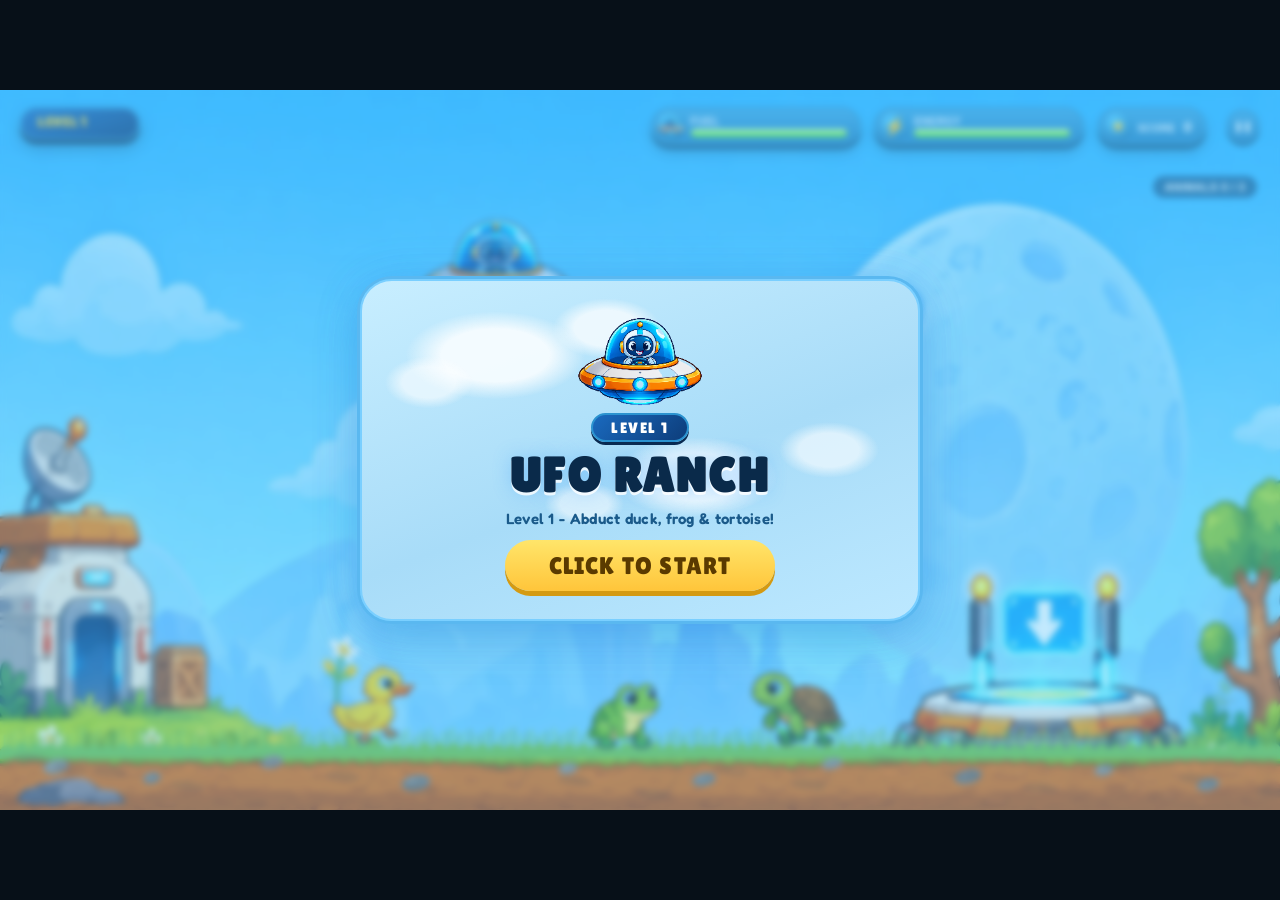
==== commit 8f2fb1d0: "popup size set" ====
--- a/index.html
+++ b/index.html
@@ -50,7 +50,7 @@
         <div id="joy-knob"></div>
       </div>
 
-      <button id="beam-btn" type="button" aria-label="Activate tractor beam">☄️<br>BEAM</button>
+      <button id="beam-btn" type="button" aria-label="Activate tractor beam">☄️</button>
 
       <div id="overlay" class="show">
         <div class="panel">
--- a/css/game.css
+++ b/css/game.css
@@ -459,6 +459,7 @@
   #level-bubble { padding: 4px 10px 5px; border-radius: 12px; min-width: 80px; }
   #level-label { font-size: 9px; margin-bottom: 1px; }
   #level-mission { font-size: 8px; }
+  #beam-btn { font-size: clamp(22px, 4vw, 36px); }
 }
 
 /* Small screens: rotate entire frame to force landscape */
@@ -501,7 +502,7 @@
   background: radial-gradient(circle at 40% 32%, rgba(120,230,255,0.92), rgba(14,80,180,0.88));
   color: #fff;
   font-family: "Lilita One", cursive;
-  font-size: 1.4vw;
+  font-size: clamp(18px, 2.2vw, 32px);
   line-height: 1.25;
   letter-spacing: 0.04em;
   box-shadow: 0 0 0 3px rgba(10,60,120,0.5), 0 0 22px rgba(80,200,255,0.45), inset 0 2px 0 rgba(255,255,255,0.25);
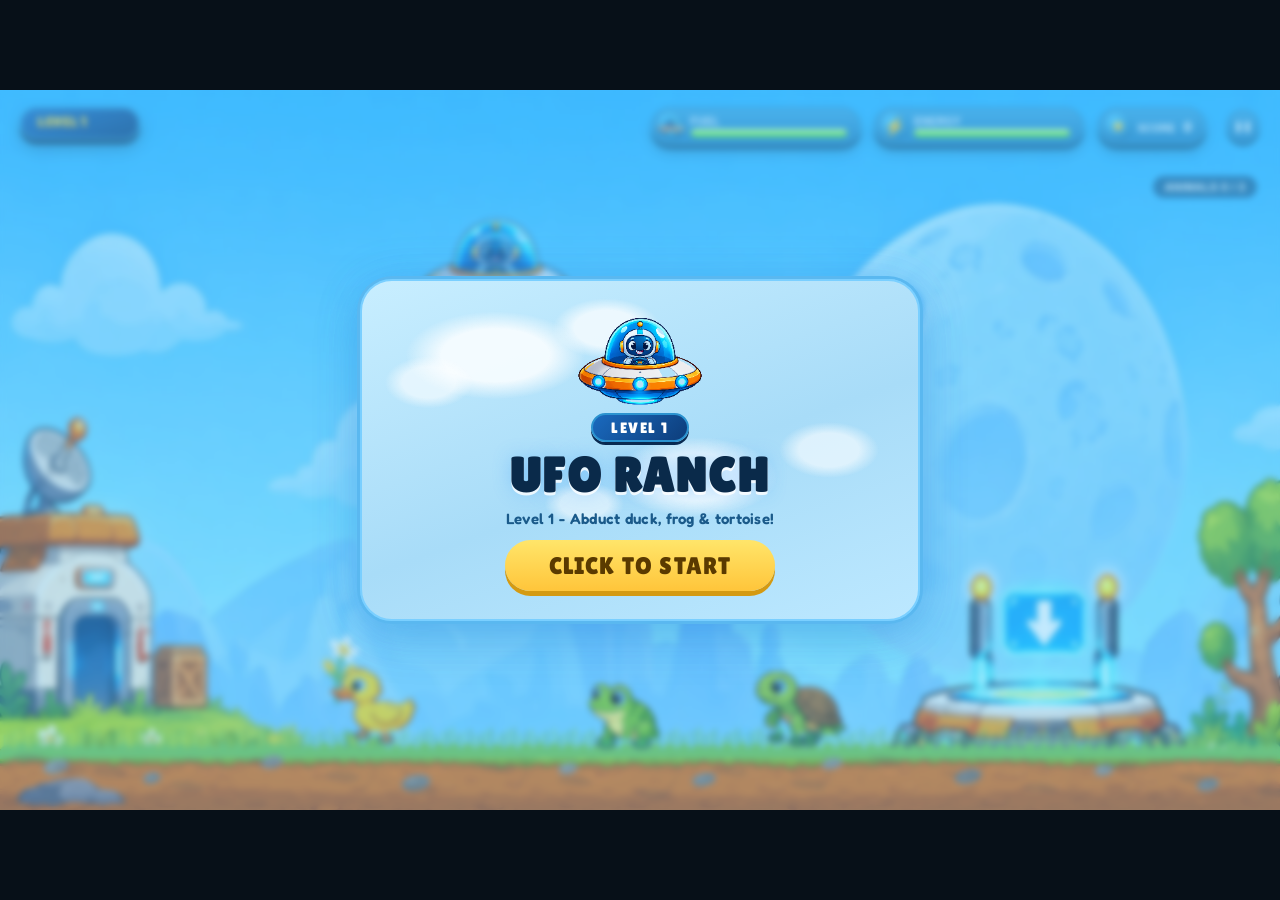
==== commit 5168e657: "level 11 12" ====
--- a/index.html
+++ b/index.html
@@ -61,11 +61,6 @@
           <button id="ov-btn" type="button">TAP / CLICK TO START</button>
         </div>
       </div>
-    </div>
-    <div id="hint">
-      <span><kbd>W</kbd><kbd>A</kbd><kbd>S</kbd><kbd>D</kbd> or arrows fly (starts gravity)</span>
-      <span><kbd>Space</kbd> beam — UFO almost stops</span>
-      <span><kbd>P</kbd> pause</span>
     </div>
 
   </div>
--- a/css/game.css
+++ b/css/game.css
@@ -417,8 +417,6 @@
   color: #1a6a9a;
   text-transform: uppercase;
 }
-
-#hint { display: none; }
 
 /* Popup + HUD: mobile landscape (short screens) only */
 @media (max-height: 500px) {
